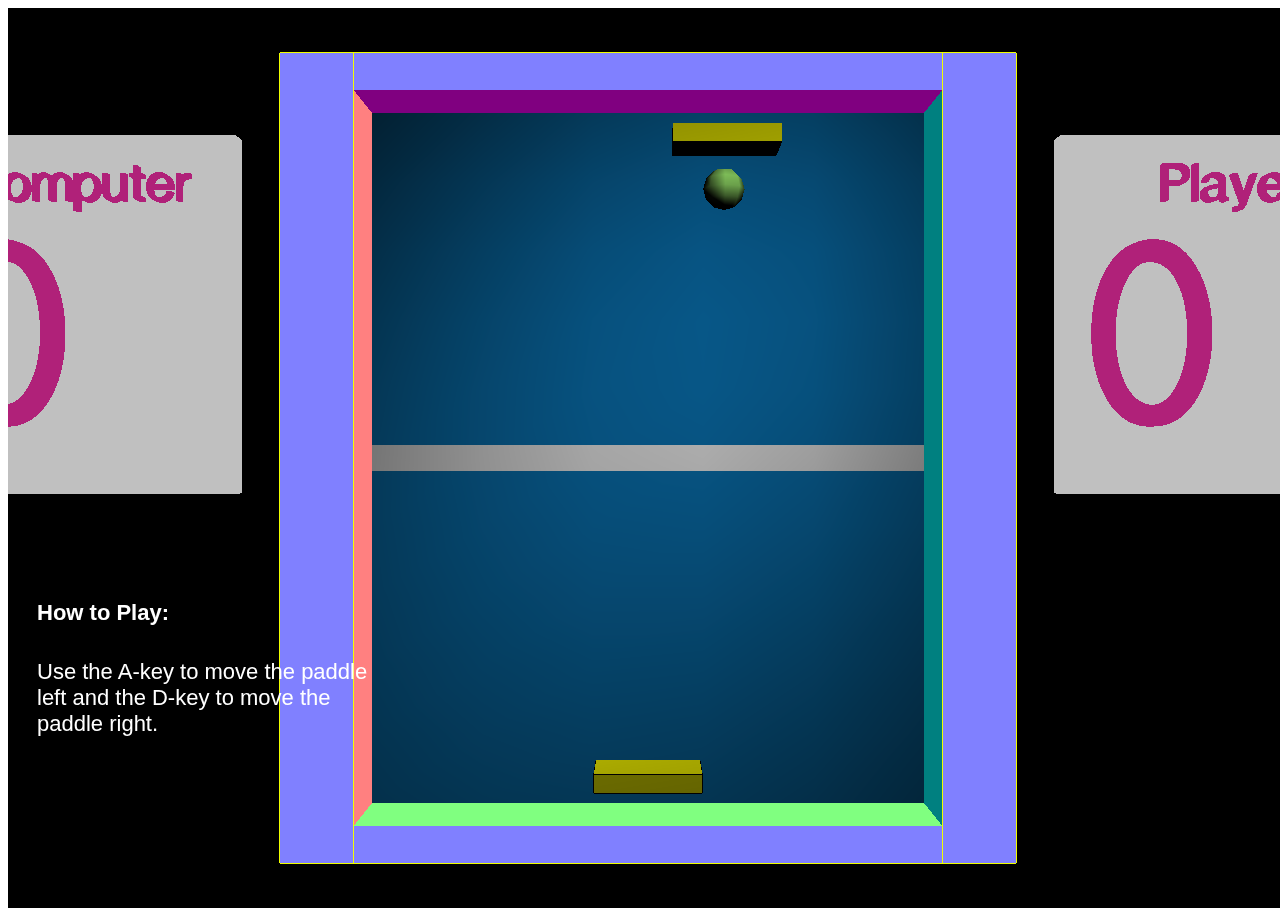
==== 1 3D Pong/index.html @ dc8bdf7d "initial commit" ====
<!--
	Kenia Castro
	CAP 4720 Computer Graphics
	Fall 2017
	HW #1 - 3D Pong
-->
<!DOCTYPE html>
<html>

<head>
	<script src="libs/three.js"></script>
	<script src="libs/keyboard.js"></script>
	<script src='fonts/helvetiker.js'></script>

	<style>
		#info {
			position: absolute;
			top: 65%;
			left: 37px;
			width: 100%;
			text-align: left;
			z-index: 100;
			display:block;
			color: white;
			font-family: Arial, Helvetica, sans-serif;
			font-size: 22px;
		}
	
	</style>
</head>

<body>

<!-- <div id="info">How to Play:</div> -->
<h1 id="info">How to Play: </h1>
<p id="info"><br><br>Use the A-key to move the paddle <br>left and the D-key to move the <br>paddle right.</p>

<script>
	var renderer;
	var scene;
	var camera;
	var spotLight;
	
	function init()
	{
		// To create a scene need a scene, camera, renderer
		scene = new THREE.Scene();

		camera = new THREE.PerspectiveCamera(    	     
			45,                          				// frustum vertical field of view
			window.innerWidth / window.innerHeight,		// aspect ratio. width divided by height
			0.1,                   						// frustum near plane
			1000 ); 									// frustum far plane
														// items further from camera than value of far or closer than near won't be rendered
		
		renderer = new THREE.WebGLRenderer();
		//						color     alpha
		renderer.setClearColor( 0x000000, 1.0 );
		renderer.setSize( window.innerWidth, window.innerHeight );	// use width & height or area want to fill (in this case browser window)
		
		renderer.shadowMapEnabled = true;				// Use shadow maps in the scene

		camera.position.x = 0;
		camera.position.y = 0;
		camera.position.z = 31.5;
		camera.lookAt(scene.position);

		loadSounds();
		createPlayBottom();
		createBoundingWalls();
		createPaddles();
		createBall();
		addSpotLight();
		score();
		instruction();
		
		// Output to the stream
		document.body.appendChild( renderer.domElement );
		
		// Call render
		render();
	}
	
	function render()
	{
		moveBallAndMaintainPaddles();
		
		// Request animation frame
		requestAnimationFrame( render );
		
		// Call render()
		renderer.render( scene, camera );
	}
	
	function addSpotLight()
	{
		spotLight = new THREE.SpotLight( 0xffffff );
		spotLight.position.set( 10, 20, 20 );
        spotLight.shadowCameraNear = 20;
        spotLight.shadowCameraFar = 50;
        spotLight.castShadow = true;
        scene.add(spotLight);
	}
	
	// Create the ground/field of play
	function createPlayBottom()
	{
		// PlaneGeometry(width along x, height along y, optional-widthSegments, optional-heightSegments)
		var planeGeometry = new THREE.PlaneGeometry( 16, 20, 5, 10 ); 
		var planeMaterial = new THREE.MeshLambertMaterial({color:0x0a7cc1});
		var plane = new THREE.Mesh( planeGeometry, planeMaterial );
		scene.add(plane);

		// Creates line dividing field
		var lineGeometry = new THREE.PlaneGeometry(16, 0.75, 5, 10);
		var lineMaterial = new THREE.MeshLambertMaterial({ color: 0xFFFFFF });
		var line = new THREE.Mesh(lineGeometry, lineMaterial);
		line.position.z = .01;
		scene.add(line);
	}
	
	// Create the walls around the field
	function createBoundingWalls()
	{
		// Color of walls 15b40f   0ac1ab
		var wallMaterial = new THREE.MeshNormalMaterial({ color: 0x00FFF9 });

		// Left Wall
		var leftWall = new THREE.BoxGeometry( 2, 22, 2, 5, 10, 10 );		// BoxGeometry(width X, height Y, depth Z)
		var wall1 = new THREE.Mesh( leftWall, wallMaterial );				// parameters are geometry and material (leftWall and wall1/wall2)
		wall1.position.x = -9;
		wall1.position.z = 1;
		scene.add( wall1 );
		
		var edges1 = new THREE.EdgesHelper( wall1, 0xf0ff00 );
		scene.add( edges1 );
	
		// Right Wall
		var rightWall = new THREE.BoxGeometry( 2, 22, 2, 10, 10, 10 );
		var wall2 = new THREE.Mesh( rightWall, wallMaterial );
		wall2.position.x = 9;
		wall2.position.z = 1;
		scene.add( wall2 );

		var edges2 = new THREE.EdgesHelper( wall2, 0xf0ff00 );
		scene.add( edges2 );

		// Top Wall
		var topWall = new THREE.BoxGeometry(16, 1, 2, 10, 10, 10);			
		var wall3 = new THREE.Mesh(topWall, wallMaterial);	
		wall3.position.y = 10.5;
		wall3.position.z = 1;	
		scene.add(wall3);

		var edges3 = new THREE.EdgesHelper(wall3, 0xf0ff00);
		scene.add(edges3);

		// Bottom Wall
		var bottomWall = new THREE.BoxGeometry(16, 1, 2, 10, 10, 10);			
		var wall4 = new THREE.Mesh(bottomWall, wallMaterial);		
		wall4.position.y = -10.5;
		wall4.position.z = 1;
		scene.add(wall4);

		var edges4 = new THREE.EdgesHelper(wall4, 0xf0ff00);
		scene.add(edges4);
	}
	
	// Create the paddles
	var paddle1, paddle2;	// 1: opponent 2:player
	function createPaddles()
	{
		// Paddle color
		var paddleMaterial = new THREE.MeshLambertMaterial({ color: 0xFFFF00 });

		// Opponent paddle
		var opponentPaddle = new THREE.BoxGeometry( 3, .5, 3 );
		paddle1 = new THREE.Mesh( opponentPaddle, paddleMaterial );
		paddle1.position.y = 9;
		scene.add( paddle1 );
			
		var edges1 = new THREE.EdgesHelper( paddle1, 0x000000 );
		scene.add( edges1 );
			
		// Player paddle
		var playerPaddle = new THREE.BoxGeometry( 3, .5, 3 );
		paddle2 = new THREE.Mesh( playerPaddle, paddleMaterial );
		paddle2.position.y = -9;
		scene.add( paddle2 );
			
		var edges2 = new THREE.EdgesHelper( paddle2, 0x000000 );
		scene.add( edges2 );
	}
	
	var ball;
	var ballMaterial;
	function createBall()
	{
		var ballSphere = new THREE.SphereGeometry( .6, 8 ,6 );
		ballMaterial = new THREE.MeshLambertMaterial({color:0xaaff77});
		ball = new THREE.Mesh( ballSphere, ballMaterial );
		scene.add( ball );
	}

	var ballSpeed = 0.19;
	var xDir = .04;
	var yDir = ballSpeed; //.04;
	var cpuScore = 0;
	var playerScore = 0;
	function moveBallAndMaintainPaddles()
	{
		ball.position.x += xDir;
		ball.position.y += yDir;
			
		// Sideways movement of paddles
		if( Key.isDown( Key.A ) ) // left
		{
			paddle2.position.x -= 0.12;
		}
		else if( Key.isDown( Key.D ) ) // right
		{
			paddle2.position.x += 0.12;
		}
		
		// Ball hits wall so bounce back
		if( ball.position.x < -7.5 ) 
		{
			ball.position.x = -7.4;
			xDir = -xDir;
			three.play();
		}
		else if( ball.position.x > 7.5 ) 
		{
			ball.position.x = 7.4;
			xDir = -xDir;
			four.play();
		}
		
		// Paddle collision
		if( ball.position.y < -8.5 && yDir < 0 ) // player paddle
		{
			// document.write("player here ");
			yDir = ballSpeed;	// speed which payer hits ball back
			
			if( Math.abs( paddle2.position.x - ball.position.x ) <= 2 )
			{
				if (paddle2.position.x < ball.position.x) 
				{
					xDir = Math.abs(5 * xDir);
					if (xDir >= 0.1)
						xDir = 0.1;
					else
						xDir = 0.08;
				}
				else 
				{
					xDir = -Math.abs(5 * xDir);
					if (xDir <= -0.1)
						xDir = -0.1;
					else
						xDir = -0.08;
				} 
				coin2.play();
			}
			else // miss ball
			{
				ball.position.x = ball.position.y = 0; 		//restart ball at center?
				cheers2.play();								// play cheers for cpu score
				cpuScore++;									// cpu gets 1 point
				xDir = 0.04;								// reset
			}
		}
		else if( ball.position.y > 8.5 && yDir > 0 ) // cpu paddle
		{
			// document.write("enter here2 ");
			yDir = -ballSpeed;
			
			if( Math.abs( paddle1.position.x - ball.position.x ) <= 2 )
			{
				if (paddle2.position.x < ball.position.x) 
				{
					xDir = Math.abs(5 * xDir);
					if (xDir >= 0.1)
						xDir = 0.1;
					else
						xDir = 0.08;
				}
				else 
				{
					xDir = -Math.abs(5 * xDir);
					if (xDir <= -0.1)
						xDir = -0.1;
					else
						xDir = -0.08;
				} 

				coin2.play();
			}
			else // miss ball
			{
				ball.position.x = ball.position.y = 0;
				cheers2.play();
				playerScore++;
				xDir = 0.04;
			}
		}
			
		// CPU paddle tracks ball
		paddle1.position.x = ball.position.x;

		scene.remove(cpuScoreMain);
		scene.remove(playerScoreMain);
		scoreUpdate();
	}

	function score()
	{
		// Scoreboard and score color 0xd8d8d8 0xaaff77
		var planeMaterial = new THREE.MeshBasicMaterial({ color: 0xC0C0C0 });
		var scoreColor = new THREE.MeshBasicMaterial({ color: 0xb02179 });

		// 'Computer' title
		var planeGeometry = new THREE.BoxGeometry(9, 10, 0.5);
		var cpuScoreboard = new THREE.Mesh(planeGeometry, planeMaterial);
		cpuScoreboard.position.x = -16;
		cpuScoreboard.position.y = 4;
		cpuScoreboard.position.z = 1;
		scene.add(cpuScoreboard);

		var textGeometry1 = new THREE.TextGeometry("Computer",
			{
				size: 1,
				height: 0.2,
				curveSegments: 10,
				bevelEnabled: false
			}
		);

		cpuScoreShow = new THREE.Mesh(textGeometry1, scoreColor);
		cpuScoreShow.position.x = -18.5;
		cpuScoreShow.position.y = 7;
		cpuScoreShow.position.z = 1.8;
		scene.add(cpuScoreShow);

		// 'Player' title
		var planeGeometry = new THREE.BoxGeometry(9, 10, 0.5);
		var playerScoreboard = new THREE.Mesh(planeGeometry, planeMaterial);
		playerScoreboard.position.x = 16;
		playerScoreboard.position.y = 4;
		playerScoreboard.position.z = 1;
		scene.add(playerScoreboard);

		var textGeometry2 = new THREE.TextGeometry("Player",
			{
				size: 1,
				height: 0.2,
				curveSegments: 10,
				bevelEnabled: false
			}
		);

		playerScoreShow = new THREE.Mesh(textGeometry2, scoreColor);
		playerScoreShow.position.x = 14;
		playerScoreShow.position.y = 7;
		playerScoreShow.position.z = 1.8;
		scene.add(playerScoreShow);
	}

	var cpuScoreMain; 
	var playerScoreMain;
	function scoreUpdate()
	{
		var scoreColor = new THREE.MeshBasicMaterial({ color: 0xb02179 });

		// Update CPU's score count
		var textGeometry1 = new THREE.TextGeometry(cpuScore,
			{
				size: 5,
				height: 0.2,
				curveSegments: 10,
				bevelEnabled: false
			}
		);

		cpuScoreMain = new THREE.Mesh(textGeometry1, scoreColor);
		cpuScoreMain.position.x = -19.5;
		cpuScoreMain.position.y = 1;
		cpuScoreMain.position.z = 1.8;
		scene.add(cpuScoreMain);


		// Update player's score count
		var textGeometry2 = new THREE.TextGeometry(playerScore,
			{
				size: 5,
				height: 0.2,
				curveSegments: 10,
				bevelEnabled: false
			}
		);

		playerScoreMain = new THREE.Mesh(textGeometry2, scoreColor);
		playerScoreMain.position.x = 11.75;
		playerScoreMain.position.y = 1;
		playerScoreMain.position.z = 1.8;
		scene.add(playerScoreMain);
	}

	function instruction()
	{
		document.getElementById("info");
		// var textColor = new THREE.MeshBasicMaterial({ color: 0xffffff });

		// var textGeometry1 = new THREE.TextGeometry("How to Play:",
		// 	{
		// 		size: 1,
		// 		height: 0.2,
		// 		curveSegments: 10,
		// 		bevelEnabled: false
		// 	}
		// );

		// cpuScoreShow = new THREE.Mesh(textGeometry1, textColor);
		// cpuScoreShow.position.x = -24.5;
		// cpuScoreShow.position.y = -5;
		// scene.add(cpuScoreShow);
	}
	
	var explode, one, two, three, four, five, coin, cheers, boo;
	function loadSounds()
	{
		var audio = new Audio("sounds/Mr_Spastic.mp3");
		audio.loop = true;
		audio.play();

		explode = new Audio("sounds/Explosion.mp3");
		one = new Audio("sounds/1.mp3");
		two = new Audio("sounds/2.mp3");
		three = new Audio("sounds/3.mp3");
		four = new Audio("sounds/4.mp3");
		five = new Audio("sounds/5.mp3");
		
		coin = new Audio("sounds/coins.mp3");
		coin2 = new Audio("sounds/coins2.mp3");
		cheers = new Audio("sounds/cheers.mp3");
		cheers2 = new Audio("sounds/cheers2.mp3");
		boo = new Audio("sounds/boo.mp3");
	}

	window.onload = init;
</script>

</body>

</html>
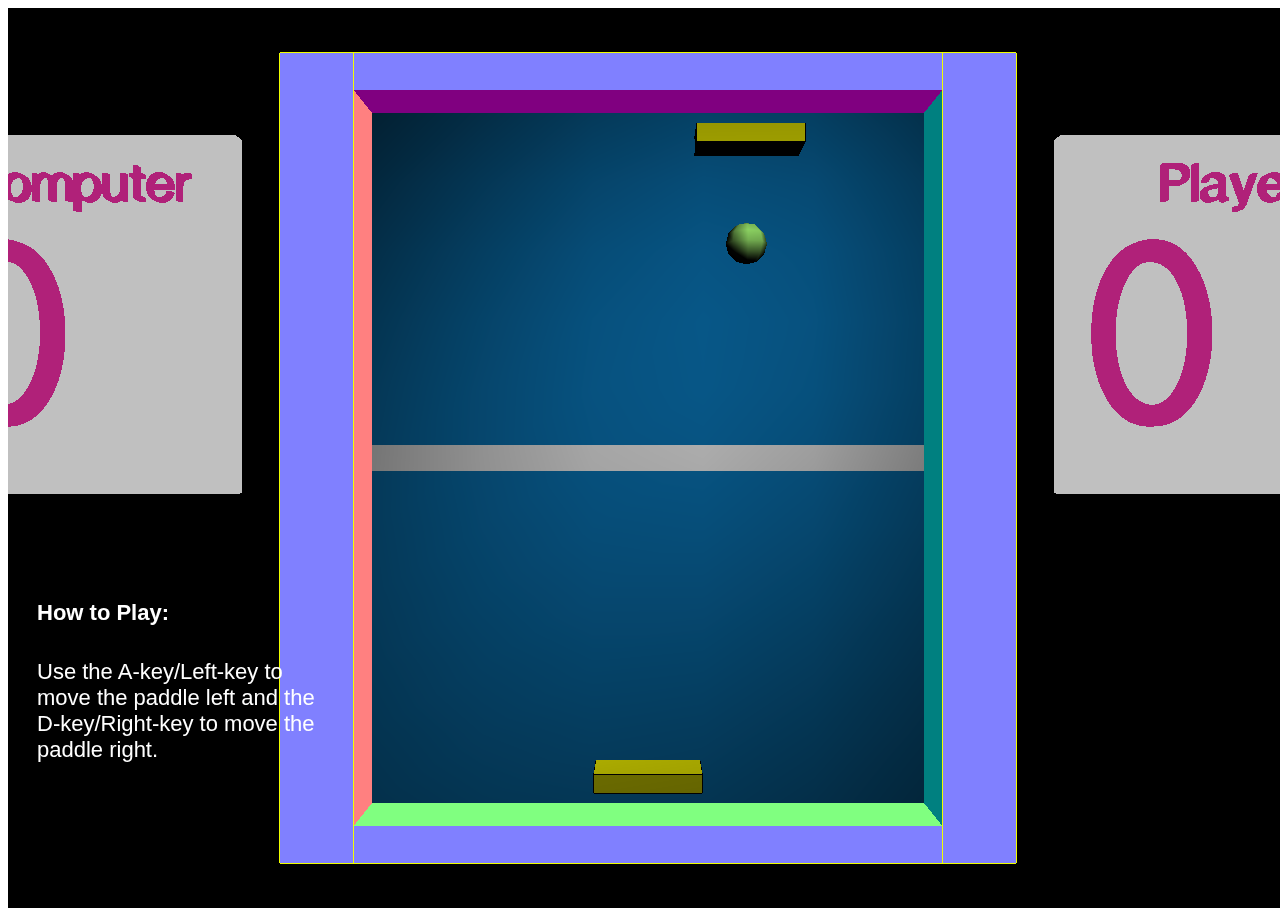
==== commit eaa1904e: "changed movement of paddles with ball tracking" ====
--- a/1 3D Pong/index.html
+++ b/1 3D Pong/index.html
@@ -17,13 +17,14 @@
 			position: absolute;
 			top: 65%;
 			left: 37px;
-			width: 100%;
 			text-align: left;
 			z-index: 100;
 			display:block;
 			color: white;
 			font-family: Arial, Helvetica, sans-serif;
 			font-size: 22px;
+			width: 13em;
+			word-wrap: normal;
 		}
 	
 	</style>
@@ -31,9 +32,8 @@
 
 <body>
 
-<!-- <div id="info">How to Play:</div> -->
 <h1 id="info">How to Play: </h1>
-<p id="info"><br><br>Use the A-key to move the paddle <br>left and the D-key to move the <br>paddle right.</p>
+<p id="info"><br><br>Use the A-key/Left-key to move the paddle left and the D-key/Right-key to move the paddle right.</p>
 
 <script>
 	var renderer;
@@ -202,24 +202,26 @@
 		scene.add( ball );
 	}
 
-	var ballSpeed = 0.19;
-	var xDir = .04;
-	var yDir = ballSpeed; //.04;
+	var ballSpeed = 0.23;
+	var cpuSpeed = 0.1;
+	var ballMoving = false;
+	var xDir = .05;
+	var yDir =  ballSpeed;
 	var cpuScore = 0;
 	var playerScore = 0;
 	function moveBallAndMaintainPaddles()
 	{
 		ball.position.x += xDir;
 		ball.position.y += yDir;
-			
+	
 		// Sideways movement of paddles
-		if( Key.isDown( Key.A ) ) // left
-		{
-			paddle2.position.x -= 0.12;
-		}
-		else if( Key.isDown( Key.D ) ) // right
-		{
-			paddle2.position.x += 0.12;
+		if( Key.isDown( Key.A ) || Key.isDown(Key.LEFTARROW) ) // left
+		{
+				paddle2.position.x -= 0.12;
+		}
+		else if( Key.isDown( Key.D ) || Key.isDown(Key.RIGHTARROW)) // right
+		{
+				paddle2.position.x += 0.12;
 		}
 		
 		// Ball hits wall so bounce back
@@ -235,36 +237,37 @@
 			xDir = -xDir;
 			four.play();
 		}
-		
+
 		// Paddle collision
 		if( ball.position.y < -8.5 && yDir < 0 ) // player paddle
 		{
 			// document.write("player here ");
-			yDir = ballSpeed;	// speed which payer hits ball back
-			
+			yDir = ballSpeed;
+
 			if( Math.abs( paddle2.position.x - ball.position.x ) <= 2 )
 			{
 				if (paddle2.position.x < ball.position.x) 
 				{
-					xDir = Math.abs(5 * xDir);
+					xDir = Math.abs(3 * xDir);
 					if (xDir >= 0.1)
 						xDir = 0.1;
 					else
-						xDir = 0.08;
+						xDir = 0.05;
 				}
 				else 
 				{
-					xDir = -Math.abs(5 * xDir);
+					xDir = -Math.abs(3 * xDir);
 					if (xDir <= -0.1)
 						xDir = -0.1;
 					else
-						xDir = -0.08;
+						xDir = -0.05;
 				} 
+
 				coin2.play();
 			}
 			else // miss ball
 			{
-				ball.position.x = ball.position.y = 0; 		//restart ball at center?
+				ball.position.x = ball.position.y = 0; 		//restart ball at center
 				cheers2.play();								// play cheers for cpu score
 				cpuScore++;									// cpu gets 1 point
 				xDir = 0.04;								// reset
@@ -273,25 +276,25 @@
 		else if( ball.position.y > 8.5 && yDir > 0 ) // cpu paddle
 		{
 			// document.write("enter here2 ");
-			yDir = -ballSpeed;
+			yDir = -ballSpeed; 				
 			
 			if( Math.abs( paddle1.position.x - ball.position.x ) <= 2 )
 			{
-				if (paddle2.position.x < ball.position.x) 
+				if (paddle1.position.x < ball.position.x) 
 				{
-					xDir = Math.abs(5 * xDir);
+					xDir = Math.abs(3 * xDir);
 					if (xDir >= 0.1)
 						xDir = 0.1;
 					else
-						xDir = 0.08;
+						xDir = 0.05;
 				}
 				else 
 				{
-					xDir = -Math.abs(5 * xDir);
+					xDir = -Math.abs(3 * xDir);
 					if (xDir <= -0.1)
 						xDir = -0.1;
 					else
-						xDir = -0.08;
+						xDir = -0.05;
 				} 
 
 				coin2.play();
@@ -304,9 +307,9 @@
 				xDir = 0.04;
 			}
 		}
-			
-		// CPU paddle tracks ball
-		paddle1.position.x = ball.position.x;
+		
+		// CPU ball tracking
+		paddle1.position.x = ball.position.x; 
 
 		scene.remove(cpuScoreMain);
 		scene.remove(playerScoreMain);
@@ -426,7 +429,7 @@
 		// scene.add(cpuScoreShow);
 	}
 	
-	var explode, one, two, three, four, five, coin, cheers, boo;
+	var explode, one, two, three, four, five, coin, coin2, cheers, cheers2, boo;
 	function loadSounds()
 	{
 		var audio = new Audio("sounds/Mr_Spastic.mp3");
